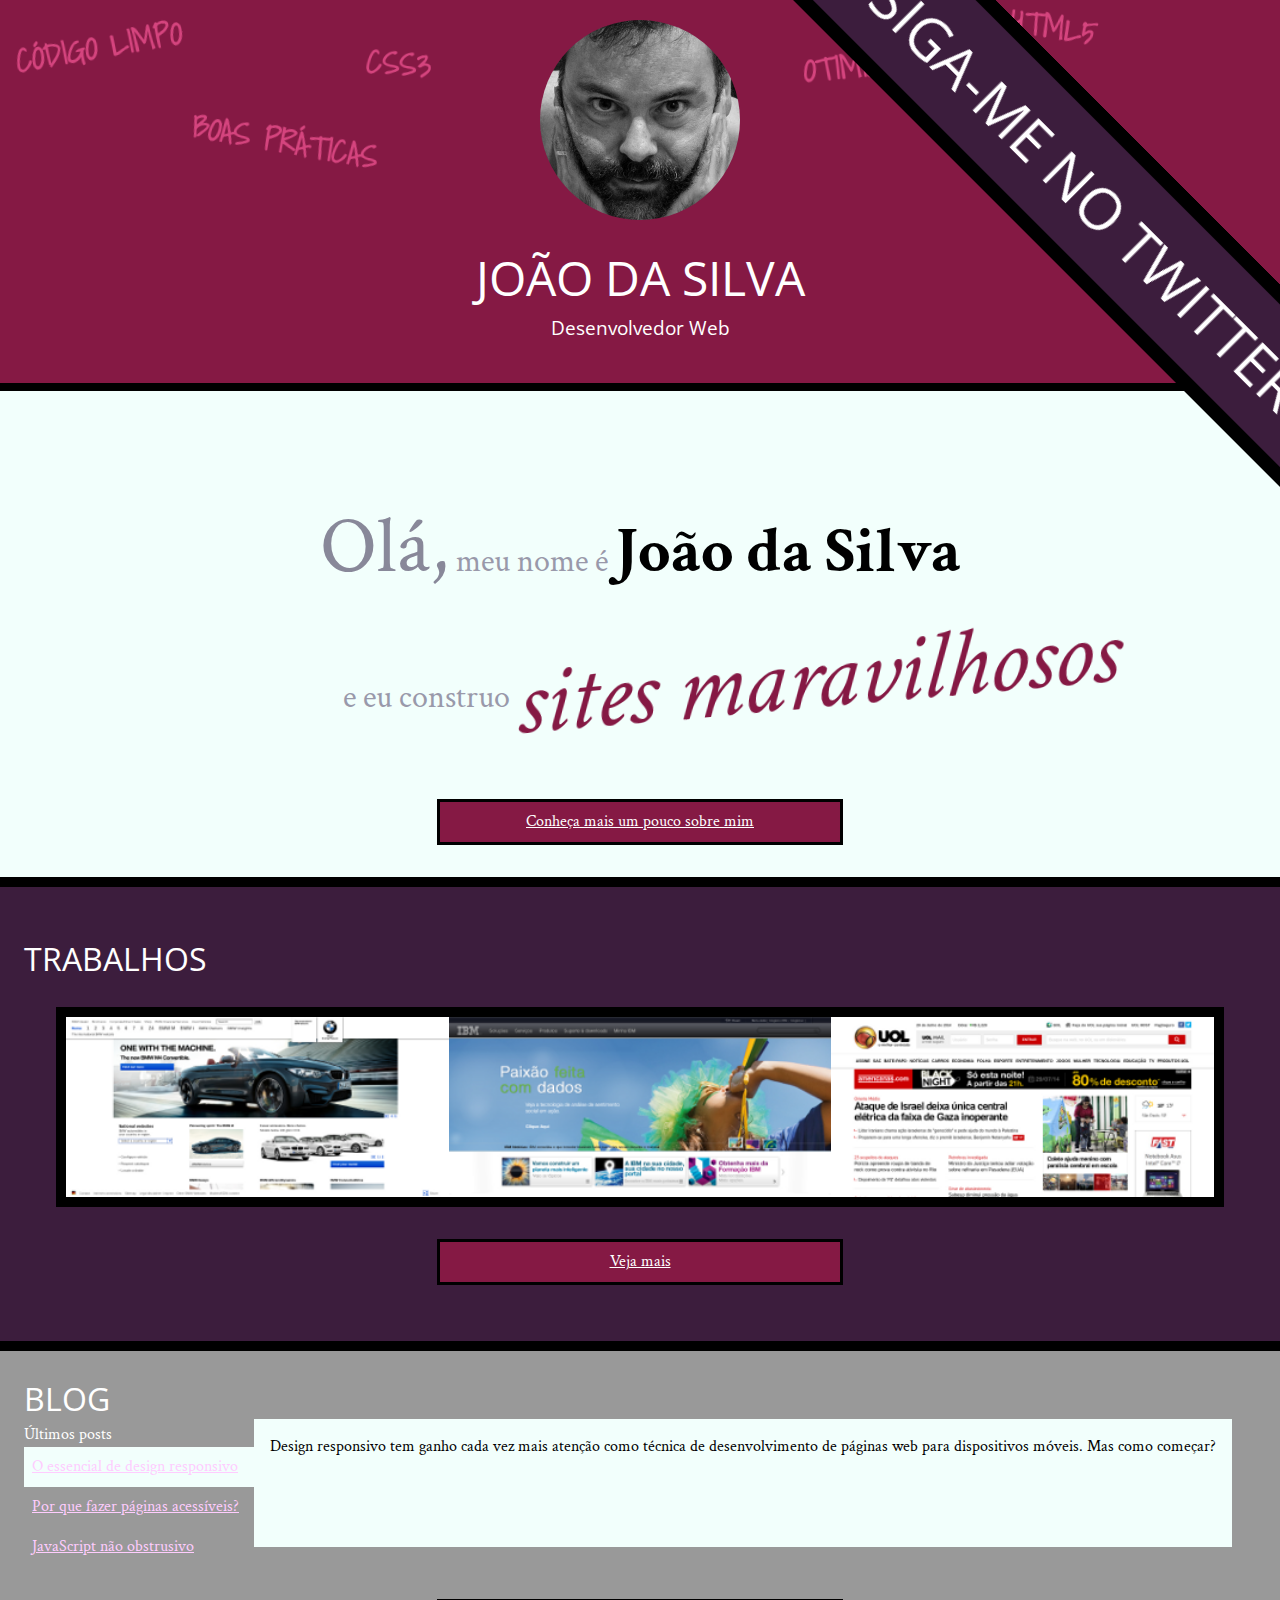
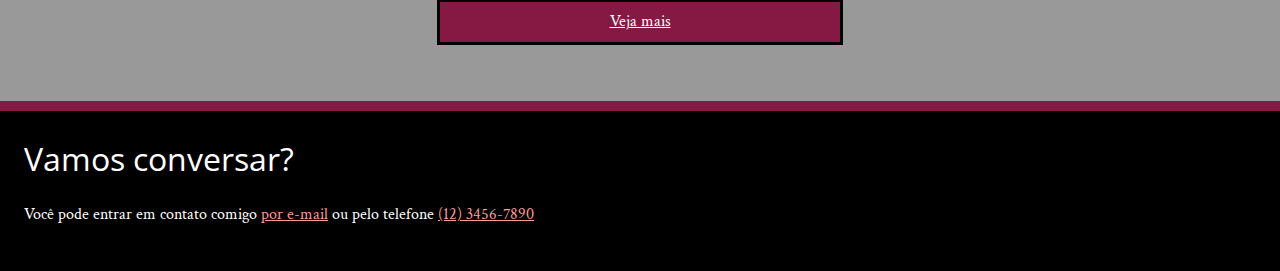
==== index.html @ 2919ef4a "Add files via upload" ====
<!DOCTYPE html>
<html lang="pt">
<head>
    <meta charset="UTF-8">
    <title>João da Silva - Desenvolvedor Web</title>
    <link rel="shortcut icon" href="img/favicon.png">
    <link rel="stylesheet" href="css/reset.css">
    <link rel="stylesheet" href="css/site2.css">
    <link rel="stylesheet" href="css/index.css">
    <link rel="stylesheet" href="http://fonts.googleapis.com/css?family=Crimson+Text:400,400italic,600">
    <link rel="stylesheet" href="http://fonts.googleapis.com/css?family=Open+Sans+Condensed:700">
    <link rel="stylesheet" href="http://fonts.googleapis.com/css?family=Shadows+Into+Light">
</head>
<body>
    <header class="titulo-principal">
        <img class="foto-home" src="img/eu.jpg" alt="Foto de João da Silva">
        <h1>João da Silva</h1>
        <p class="subtitulo-principal">Desenvolvedor web</p>
        <ul>
        <li class="palavra-home eficiencia">Eficiência</li>
        <li class="palavra-home boas-praticas">Boas práticas</li>
        <li class="palavra-home codigo-limpo">Código limpo</li>
        <li class="palavra-home css3">CSS3</li>
        <li class="palavra-home html5">HTML5</li>
        <li class="palavra-home javascript">JavaScript</li>
        <li class="palavra-home acessibilidade">Acessibilidade</li>
        <li class="palavra-home responsivo">Responsivo</li>
        <li class="palavra-home otimizacoes">Otimizações</li>
        <li class="palavra-home agilidade">Agilidade</li>
        <li class="palavra-home design">Design</li>
        <a class="banner-twitter" href="http://twitter.com/joaodasilva">Siga-me no Twitter</a>
</header>
    </ul>
    </header>
    <main>
        <section class="secao-inicio saudacao">
            <p class="saudacao"><span class="saudacao-inicio">Olá,</span> meu nome é <strong><span class="nome-dele">João da Silva</span></strong> <span class="saudacao-ultima-linha">e eu construo <em><span id="maravilhosos">sites maravilhosos</em></span></p>
            <a class="botao-index" href="bio.html">Conheça mais um pouco sobre mim</a>
        </section>
        <section class="secao-inicio trabalhos">
            <h2>Trabalhos</h2>
            <ul>
                <li><img src="img/bmw.png" alt="Site da BMW"></li>
                <li><img src="img/ibm.png" alt="Site da IBM"></li>
                <li><img src="img/uol.png" alt="Site da UOL"></li>
            </ul>
            <a class="botao-index" href="portfolio.html">Veja mais</a>
        </section>
        <section class="secao-inicio blog">
            <h2>Blog</h2>
            <small>Últimos posts</small>
            <ol>
                <li class="mais-recente">
                    <a href="blog.html">O essencial de design responsivo</a>
                    <p class="inicio-post">
                        Design responsivo tem ganho cada vez mais atenção como técnica de desenvolvimento de páginas web para dispositivos móveis. Mas como começar?
                    </p>
                </li>
                <li>
                    <a href="blog.html">Por que fazer páginas acessíveis?</a>
                </li>
                <li>
                    <a href="blog.html">JavaScript não obstrusivo</a>
                </li>
            </ol>
            <a class="botao-index" href="blog.html">Veja mais</a>
        </section>
    </main>
    <footer>
        <h2>Vamos conversar?</h2>
        <p>Você pode entrar em contato comigo <a href="contato.html">por e-mail</a> ou pelo telefone <a href="tel:+551234567890">(12) 3456-7890</a></p>
    </footer>
</body>
</html>
---- css/site2.css ----
body {
	font-family: "Crimson Text", "Times New Roman", serif;
	background-color: #F2FFFC;
	line-height: 1.5;
}

h1, h2 {
	font-family: "Open Sans Condensed", "Arial", sans-serif;
}

.titulo-principal {
	text-align: center;
    background-color: #851944;
    color: #FFF;
    padding: 1.25rem;
    border-bottom: .5rem solid #000;
	text-transform: uppercase;
	font-size: 300%;
}

p {
	text-align: justify;
	margin: 1.25rem 0;
}

.navegacao-site {
	text-align: center;
	background-color: #3C1D3D;
	color: #F2FFFC;
}

.rodape-pagina {
	background-color: #000;
	color: #F2FFFC;
	clear: both;
	position: fixed;
	bottom: 0;
	left: 0;
	width: 100%;
}

main a {
	color: #851944;
}

.navegacao-site a {
	color: inherit;
	font-family: "Open Sans Condensed", sans-serif;
}

.citacao-bio, .navegacao-site, .rodape-pagina {
    padding: 20px;
}

.container {
	width: 720px;
	margin: auto;
	padding: 30px 0;
}

.navegacao-site h1 {
	font-size: 30px;
	margin-bottom: 25px;
}

strong {
	font-weight: bold;
}

em {
	font-style: italic;
}

.subtitulo-texto {
	font-size: 30px;
	clear: both;
}


nav a {
	text-transform: lowercase;
}


main {
	float: left;
	width: 85%;
	padding-bottom: 5rem;
}

.minha-foto, .navegacao-site {
	float: right;
	box-sizing: border-box;
	border-left: 0.6rem solid black;
	border-bottom: 0.6rem solid black;
}


.minha-foto {
	position: absolute;
	top: 0;
	right: 0;
}

.navegacao-site {
	width: 15%;
	position: relative;
	top: 19.3rem;
}

.icones-redes-sociais a {
	width: 2.5rem;
	height: 2.5rem;
	display: block;
	text-indent: -99999rem;
}

.icones-redes-sociais li {
	display: inline-block;
}

.github {
	background-image: url(img/github.png);
}

.twitter {
	background-image: url(img/twitter.png);
}

.linkedin {
	background-image: url(img/linkedin.png);
}
---- css/index.css ----
.foto-home {
    height: 12.5rem;
    border-radius: 50%;
}

.subtitulo-principal {
    font-family: "Open Sans Condensed", "Arial", sans-serif;
    text-transform: capitalize;
    text-align: center;
    font-size: 40%;
    margin-top: 0rem;
}

.saudacao p {
    color: #99A;
    margin-left: 20rem;
    margin-bottom: 3rem;
    margin-top: 6rem;
    margin-right: 10rem;
    font-size: 2rem;
}
.saudacao-inicio {
    color: #889;
    font-size: 5rem;
}

.nome-dele {
    font-size: 4rem;

}

#maravilhosos{
    font-size: 6rem;
    display: inline-block;
    transform: rotate(-5deg) skew(-10deg);
}

.saudacao-ultima-linha {
    text-align: right;
    display: block;
}
.saudacao strong {
    color: #000;
}
.saudacao em {
    color: #851944;
}
.botao-index {
    background-color: #851944;
    color: #FFF;
    border: .2em solid black;
    width: 400px;
    display: block;
    text-align: center;
    margin: 2rem auto;
    padding-top: 0.5rem;
    padding-bottom: 0.5rem;

}
.secao-inicio h2 {
    text-transform: uppercase;
    font-size: 2rem;
   
}
.trabalhos {
    background-color: #3C1D3D;
    border-top: 10px solid #000;
    border-bottom: 10px solid #000;
    padding: 1.5rem;
    
}
.trabalhos h2 {
    color: #FFF;
    margin-top: 1.5rem;
    margin-bottom: 1.5rem;

}
.trabalhos ul {
    overflow: hidden;
    border: 10px solid black;
}
.trabalhos li {
    float: left;
    width: 33.333%;
}
.trabalhos img {
    width: 100%;
    display: block;
}
.blog {
    background-color: #999;
    color: #FFF;
    border-bottom: 10px solid #851944;
    padding: 1.5rem;

}

.blog li a {
    color: #FCF;
    padding: .5rem;
    display: block;
}

.blog small{

    position: relative;
    
}

footer {
    background-color: #000;
    color: #FFF;
    padding: 1.5rem;
}

footer h2{

    font-size: 2rem;
}
footer a {
    color: #F99;
}
main {
    width: 100%;
    padding-bottom: 0;
    float: none;
}

ul {

    margin-left: 2rem;
    margin-right: 2rem;

}

header {
    position: relative;
}
.palavra-home{
    position: absolute;
    color: #D5447E;
    font-family: "Shadows Into Light";
    font-weight: bold;
    font-size: 2rem;
    perspective: 6px;
    top: 0;
    left: 0;
    width: 100%;
    height: 100%;
}

.eficiencia {
    top: 30%;
    left: 75%;
    -webkit-transform: rotate(-5deg);
            transform: rotate(-5deg);
            transform: translate(-50%, -50%) rotate(-5deg) translateZ(4px);
}

.boas-praticas {
    top: 80%;
    left: 20%;
    -webkit-transform: rotate(10deg);
            transform: rotate(10deg);
            transform: translate(-50%, -50%) rotate(10deg) translateZ(1px);

}

.codigo-limpo {
    top: 55%;
    left: 10%;
    -webkit-transform: rotate(-10deg);
            transform: rotate(-10deg);
            transform: translate(-50%, -50%) rotate(-10deg) translateZ(2px);

}

.css3 {
    top: 60%;
    left: 30%;
    -webkit-transform: rotate(5deg);
            transform: rotate(5deg);
            transform: translate(-50%, -50%) rotate(5deg) translateZ(2px);

}

.html5 {
    top: 50%;
    left: 80%;
    -webkit-transform: rotate(10deg);
            transform: rotate(10deg);
            transform: translate(-50%, -50%) rotate(10deg) translateZ(2px);

}

.javascript {
    top: 15%;
    left: 60%;
    -webkit-transform: rotate(-5deg);
            transform: rotate(-5deg);
            transform: translate(-50%, -50%) rotate(-5deg) translateZ(1px);

}

.acessibilidade {
    top: 35%;
    left: 15%;
    -webkit-transform: rotate(-5deg);
            transform: rotate(-5deg);
            transform: translate(-50%, -50%) rotate(-5deg) translateZ(3px);

}

.responsivo {
    top: 15%;
    left: 10%;
    top: 15%;
    left: 15%;
    -webkit-transform: rotate(10deg);
            transform: rotate(10deg);
            transform: translate(-50%, -50%) rotate(10deg) translateZ(3px);

}

.otimizacoes {
    top: 70%;
    left: 70%;
    top: 60%;
    left: 70%;
    -webkit-transform: rotate(-5deg);
            transform: rotate(-5deg);
            transform: translate(-50%, -50%) rotate(-5deg) translateZ(2px);

}

.agilidade {
    top: 10%;
    left: 27%;
    -webkit-transform: rotate(5deg);
            transform: rotate(5deg);
            transform: translate(-50%, -50%) rotate(5deg) translateZ(1px);

}

.design {
    top: 45%;
    left: 65%;
    -webkit-transform: rotate(10deg);
            transform: rotate(10deg);
            transform: translate(-50%, -50%) rotate(10deg) translateZ(2px);

}


.inicio-post{

    background-color: #F2FFFC;
    position: absolute;
    color: black;
    top: 3em;
    right: 3em;
    height: 6em;
    padding: 1em;
}

.blog {

    background-color: #999;
    position: relative;
}

.mais-recente {
    background-color: #F2FFFC;

}

.blog li {
    width: 28rem;
}

.banner-twitter {
    width: 14em;
    line-height: 1;
    padding: .5em 0;
    box-sizing: border-box;

    text-align: center;
    text-decoration: none;
    background-color: #3C1D3D;
    color: white;
    border: .25em solid black;

    font-size: 1.2em;
    font-family: "Open Sans Condensed", sans-serif;

    position: absolute;
    top: 0;
    right: 0;
    transform-origin: 0 0;
    transform: translate(6.5754em, -2.4749em) rotate(45deg);
}
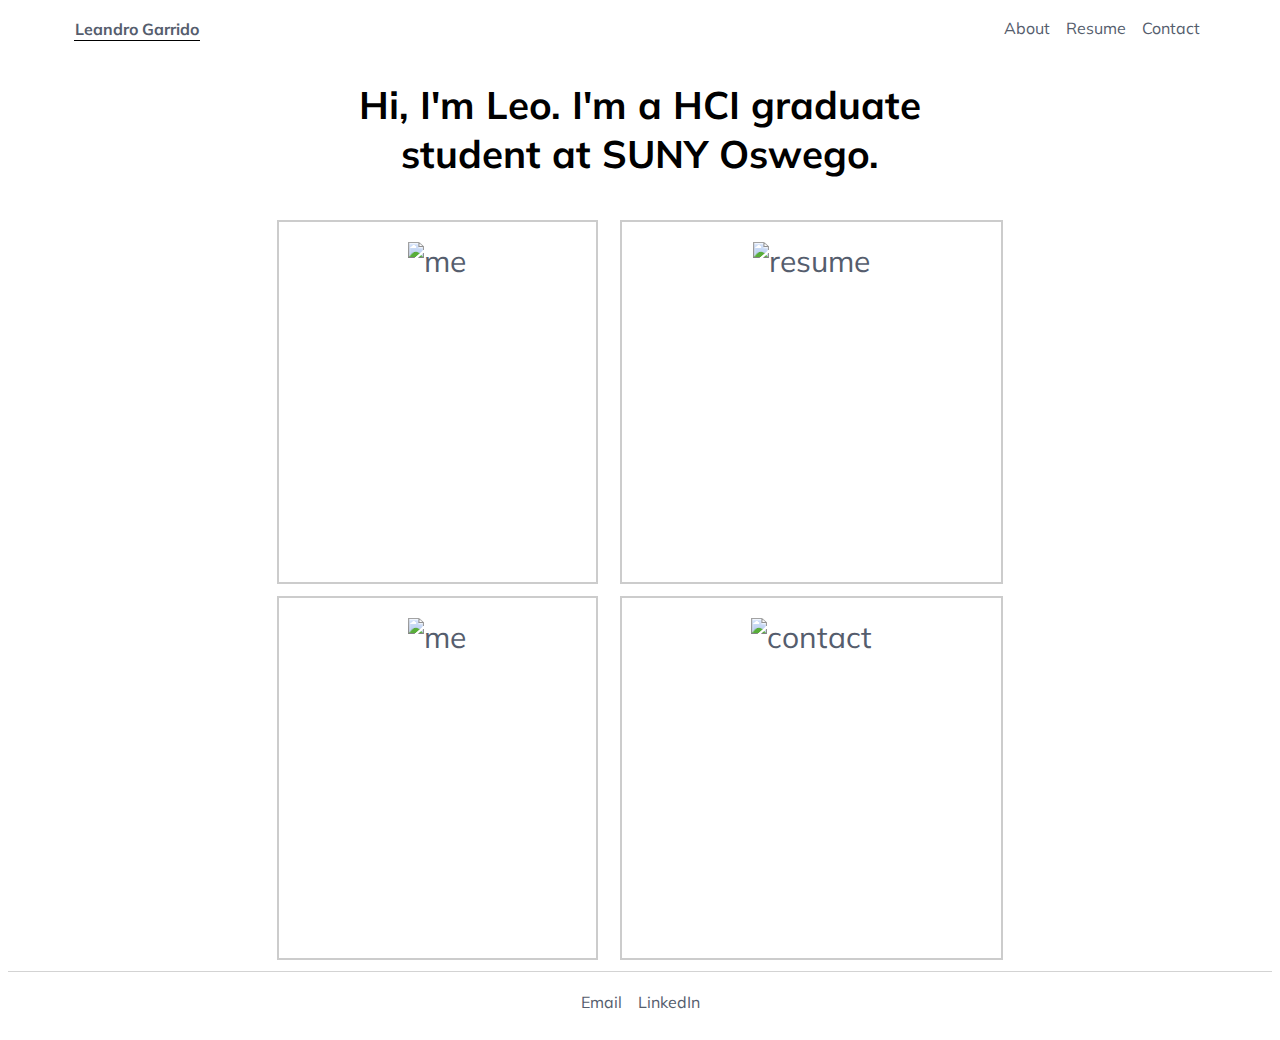
==== commit 36a581cb: "Add files via upload" ====
--- a/index.html
+++ b/index.html
@@ -1,74 +1,68 @@
 <!DOCTYPE html>
-<html lang="pt">
-<head>
-    <meta charset="UTF-8">
-    <title>João da Silva - Desenvolvedor Web</title>
-    <link rel="shortcut icon" href="img/favicon.png">
-    <link rel="stylesheet" href="css/reset.css">
-    <link rel="stylesheet" href="css/site2.css">
-    <link rel="stylesheet" href="css/index.css">
-    <link rel="stylesheet" href="http://fonts.googleapis.com/css?family=Crimson+Text:400,400italic,600">
-    <link rel="stylesheet" href="http://fonts.googleapis.com/css?family=Open+Sans+Condensed:700">
-    <link rel="stylesheet" href="http://fonts.googleapis.com/css?family=Shadows+Into+Light">
-</head>
-<body>
-    <header class="titulo-principal">
-        <img class="foto-home" src="img/eu.jpg" alt="Foto de João da Silva">
-        <h1>João da Silva</h1>
-        <p class="subtitulo-principal">Desenvolvedor web</p>
-        <ul>
-        <li class="palavra-home eficiencia">Eficiência</li>
-        <li class="palavra-home boas-praticas">Boas práticas</li>
-        <li class="palavra-home codigo-limpo">Código limpo</li>
-        <li class="palavra-home css3">CSS3</li>
-        <li class="palavra-home html5">HTML5</li>
-        <li class="palavra-home javascript">JavaScript</li>
-        <li class="palavra-home acessibilidade">Acessibilidade</li>
-        <li class="palavra-home responsivo">Responsivo</li>
-        <li class="palavra-home otimizacoes">Otimizações</li>
-        <li class="palavra-home agilidade">Agilidade</li>
-        <li class="palavra-home design">Design</li>
-        <a class="banner-twitter" href="http://twitter.com/joaodasilva">Siga-me no Twitter</a>
-</header>
-    </ul>
+<html>
+  <head>
+    <meta charset="utf-8">
+    <title>Leandro Garrido</title>
+		<link rel="stylesheet" href="index.css">
+    <link rel="stylesheet" href="site.css">
+    <link href="https://fonts.googleapis.com/css?family=Muli" rel="stylesheet">
+    <link rel="stylesheet" href="https://cdnjs.cloudflare.com/ajax/libs/font-awesome/4.7.0/css/font-awesome.min.css">
+  </head>
+  <body>
+    <header>
+      <div class="wrap">
+        <a  class="logo" href="home.html">Leandro Garrido</a>
+        <ul class="nav">
+          <a href="about.html">
+            <li>About</li>
+          </a>
+          <a href="resume.html">
+            <li>Resume</li>
+          </a>
+          <a href="contact.html">
+            <li>Contact</li>
+          </a>
+        </ul>
+      </div>
     </header>
-    <main>
-        <section class="secao-inicio saudacao">
-            <p class="saudacao"><span class="saudacao-inicio">Olá,</span> meu nome é <strong><span class="nome-dele">João da Silva</span></strong> <span class="saudacao-ultima-linha">e eu construo <em><span id="maravilhosos">sites maravilhosos</em></span></p>
-            <a class="botao-index" href="bio.html">Conheça mais um pouco sobre mim</a>
-        </section>
-        <section class="secao-inicio trabalhos">
-            <h2>Trabalhos</h2>
-            <ul>
-                <li><img src="img/bmw.png" alt="Site da BMW"></li>
-                <li><img src="img/ibm.png" alt="Site da IBM"></li>
-                <li><img src="img/uol.png" alt="Site da UOL"></li>
-            </ul>
-            <a class="botao-index" href="portfolio.html">Veja mais</a>
-        </section>
-        <section class="secao-inicio blog">
-            <h2>Blog</h2>
-            <small>Últimos posts</small>
-            <ol>
-                <li class="mais-recente">
-                    <a href="blog.html">O essencial de design responsivo</a>
-                    <p class="inicio-post">
-                        Design responsivo tem ganho cada vez mais atenção como técnica de desenvolvimento de páginas web para dispositivos móveis. Mas como começar?
-                    </p>
-                </li>
-                <li>
-                    <a href="blog.html">Por que fazer páginas acessíveis?</a>
-                </li>
-                <li>
-                    <a href="blog.html">JavaScript não obstrusivo</a>
-                </li>
-            </ol>
-            <a class="botao-index" href="blog.html">Veja mais</a>
-        </section>
-    </main>
+    <section>
+        <div class="hero-wrap">
+          <h1>Hi, I'm Leo. I'm a HCI graduate student at SUNY Oswego.</h1>
+        </div>
+    </section>
+    <section class="highlights">
+      <div id="grid-container">
+        <a href="about.html">
+          <div class="grid-item">
+          <img src="https://image.flaticon.com/icons/svg/701/701999.svg" alt="me">
+          </div>
+        </a>
+        <a href="resume.html">
+          <div class="grid-item">
+            <img src="https://image.flaticon.com/icons/svg/265/265713.svg" alt="resume">
+          </div>
+        </a>
+        <a href="skills.html">
+          <div class="grid-item">
+            <img src="https://image.flaticon.com/icons/svg/148/148908.svg" alt="me">
+          </div>
+        </a>
+        <a href="contact.html">
+          <div class="grid-item">
+            <img src="https://image.flaticon.com/icons/svg/321/321817.svg" alt="contact">
+          </div>
+        </a>
+      </div>
+    </section>
     <footer>
-        <h2>Vamos conversar?</h2>
-        <p>Você pode entrar em contato comigo <a href="contato.html">por e-mail</a> ou pelo telefone <a href="tel:+551234567890">(12) 3456-7890</a></p>
+      <div class="wrap-footer">
+        <a class="email" href="mailto:lgarrido@oswego.edu">
+          Email
+        </a>
+        <a class="linkedin" href="https://www.linkedin.com/in/leandrogarrido/">
+          LinkedIn
+        </a>
+      </div>
     </footer>
-</body>
+  </body>
 </html>
--- a/index.css
+++ b/index.css
@@ -0,0 +1,18 @@
+#grid-container {
+  display: grid;
+  grid-template-columns: auto auto;
+  padding: 10px;
+  grid-gap: 10px;
+  margin-left: 20%;
+  margin-right: 20%;
+  margin-top: -40px;
+}
+
+.grid-item {
+  background-color: rgba(255, 255, 255, 0.8);
+  border: 2px solid rgba(0, 0, 0, 0.2);
+  padding: 20px;
+  font-size: 30px;
+  text-align: center;
+  height: 320px;
+}
--- a/site.css
+++ b/site.css
@@ -0,0 +1,71 @@
+h1 {
+  font-size: 2.4rem;
+  font-weight: bolder;
+  color: black;
+
+}
+
+body {
+  color: #555d6d;
+  font-family: 'Muli', sans-serif;
+  font-size: 16px;
+}
+
+
+.hero-wrap {
+  width: 600px;
+  padding: 46px;
+  margin: auto;
+  text-align: center;
+}
+
+.nav {
+  position: absolute;
+  right: 5%;
+  margin: 10px;
+}
+
+.logo {
+  position: absolute;
+  left: 5%;
+  margin: 10px;
+  font-weight: bold;
+  color: black;
+  border-bottom: 1.5px solid black;
+  padding: 1px;
+
+}
+
+li {
+  display: inline-block;
+}
+
+a {
+  text-decoration: none;
+  margin-right: 5px;
+  margin-left: 5px;
+  padding: 1px;
+
+}
+
+a:visited {
+  color: #555d6d;
+  text-decoration: none;
+}
+
+a:link {
+  color: #555d6d;
+  text-decoration: none;
+}
+
+footer {
+  border-top: 1px solid lightgrey;
+  text-align: center;
+	width: 100%;
+  height: 8%;
+  bottom: 0;
+}
+
+.wrap-footer {
+  padding: 20px;
+}
